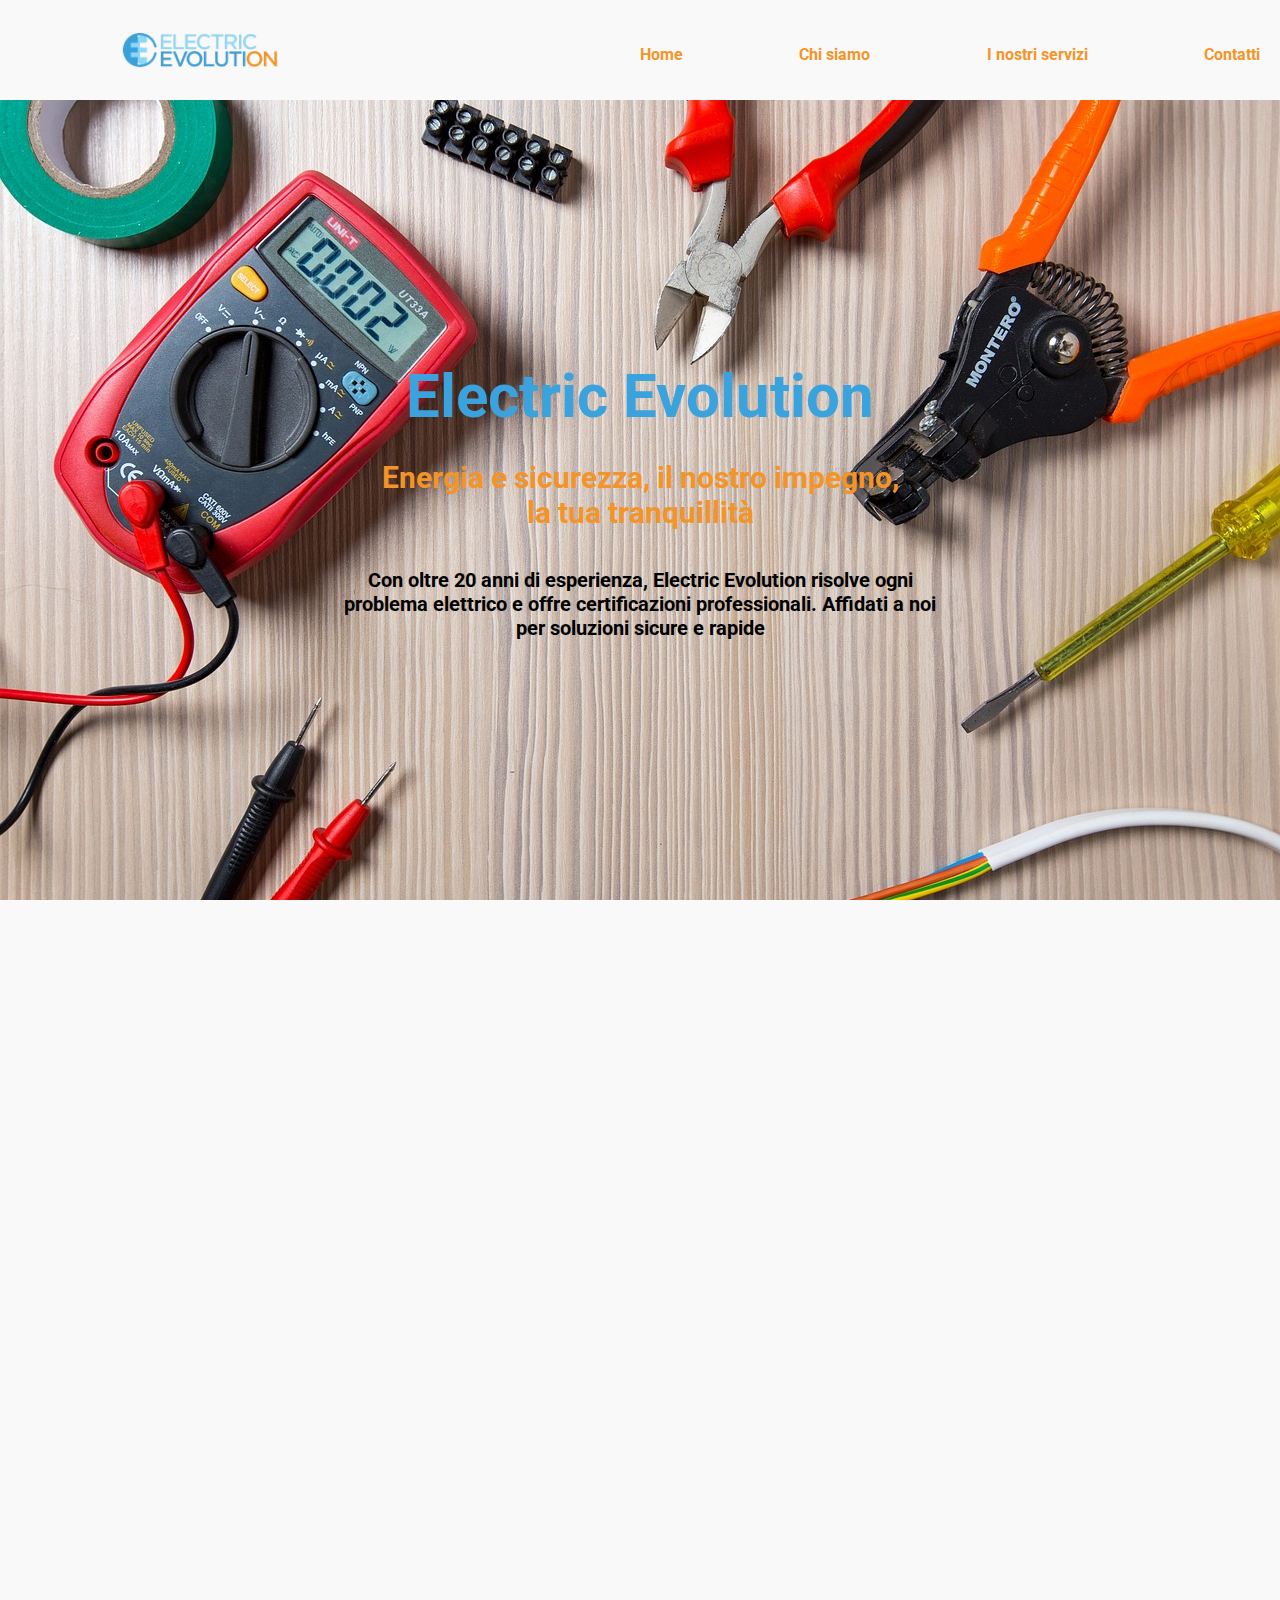
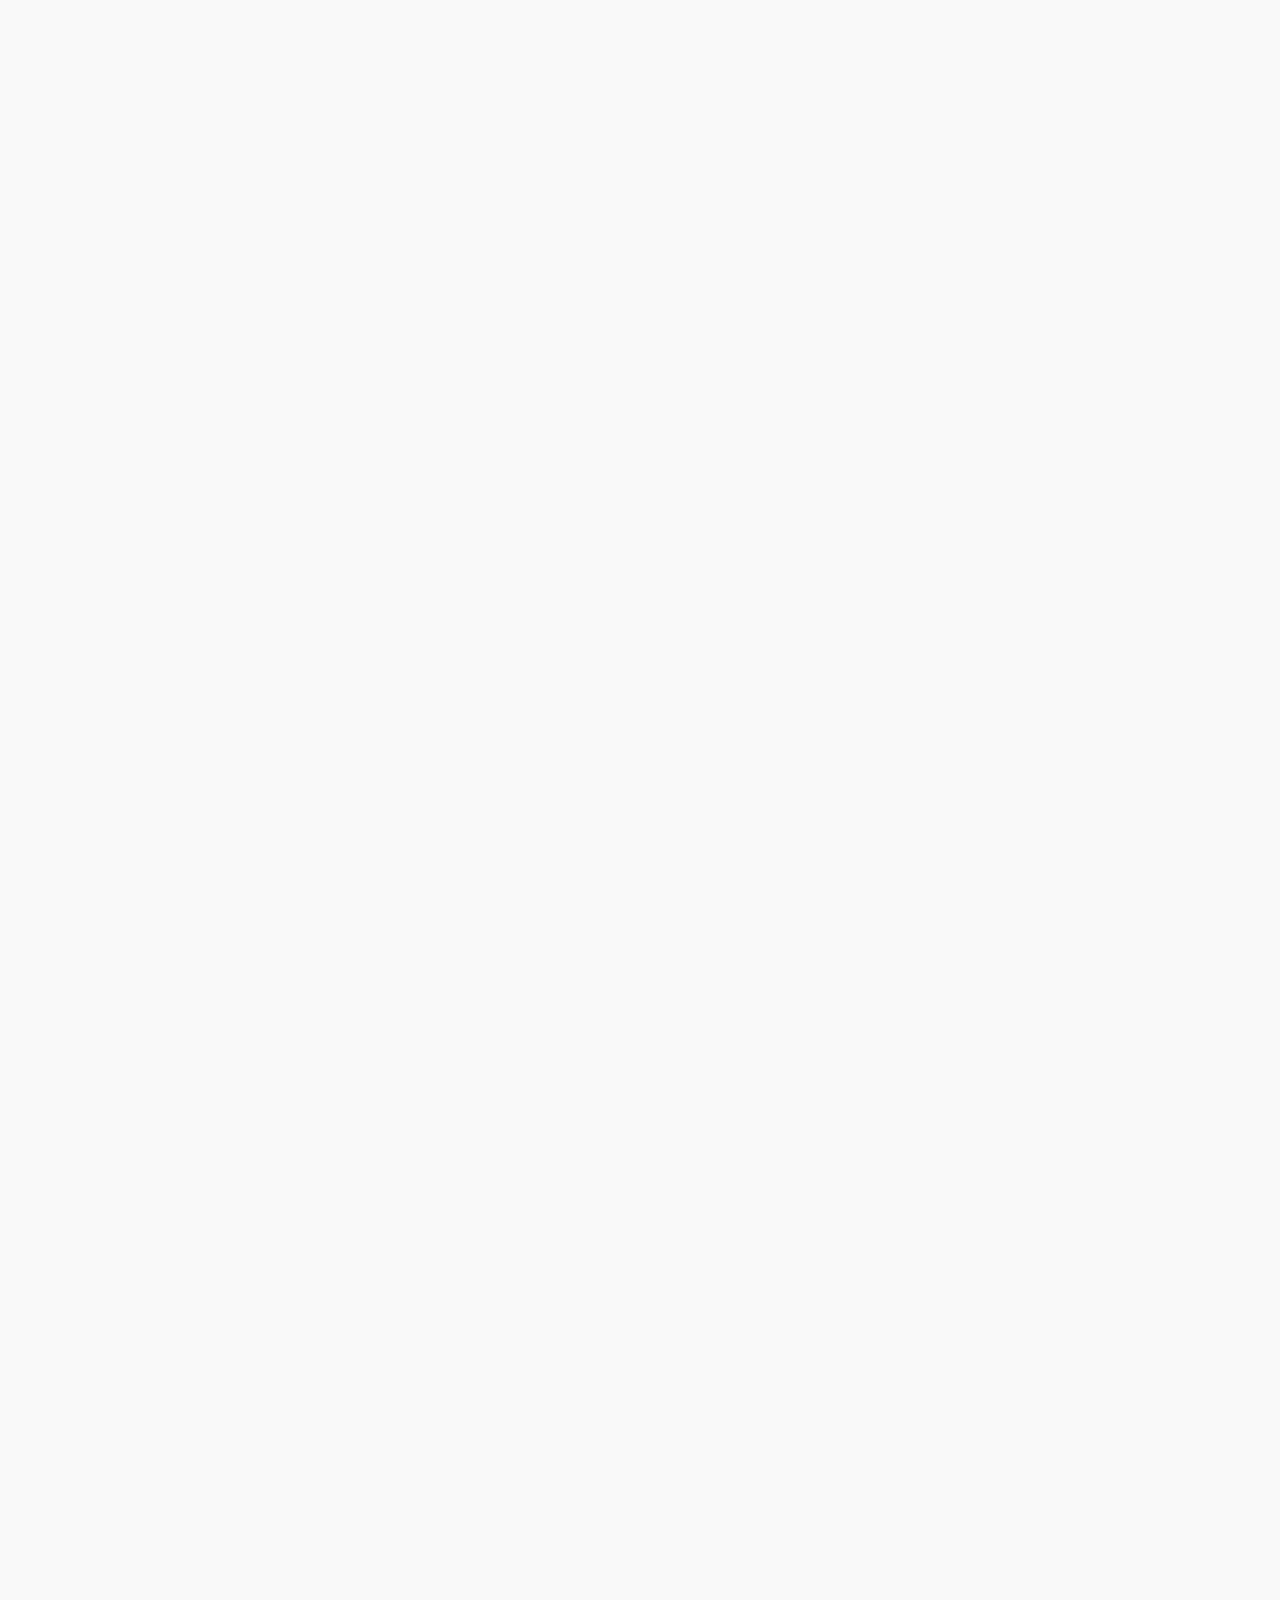
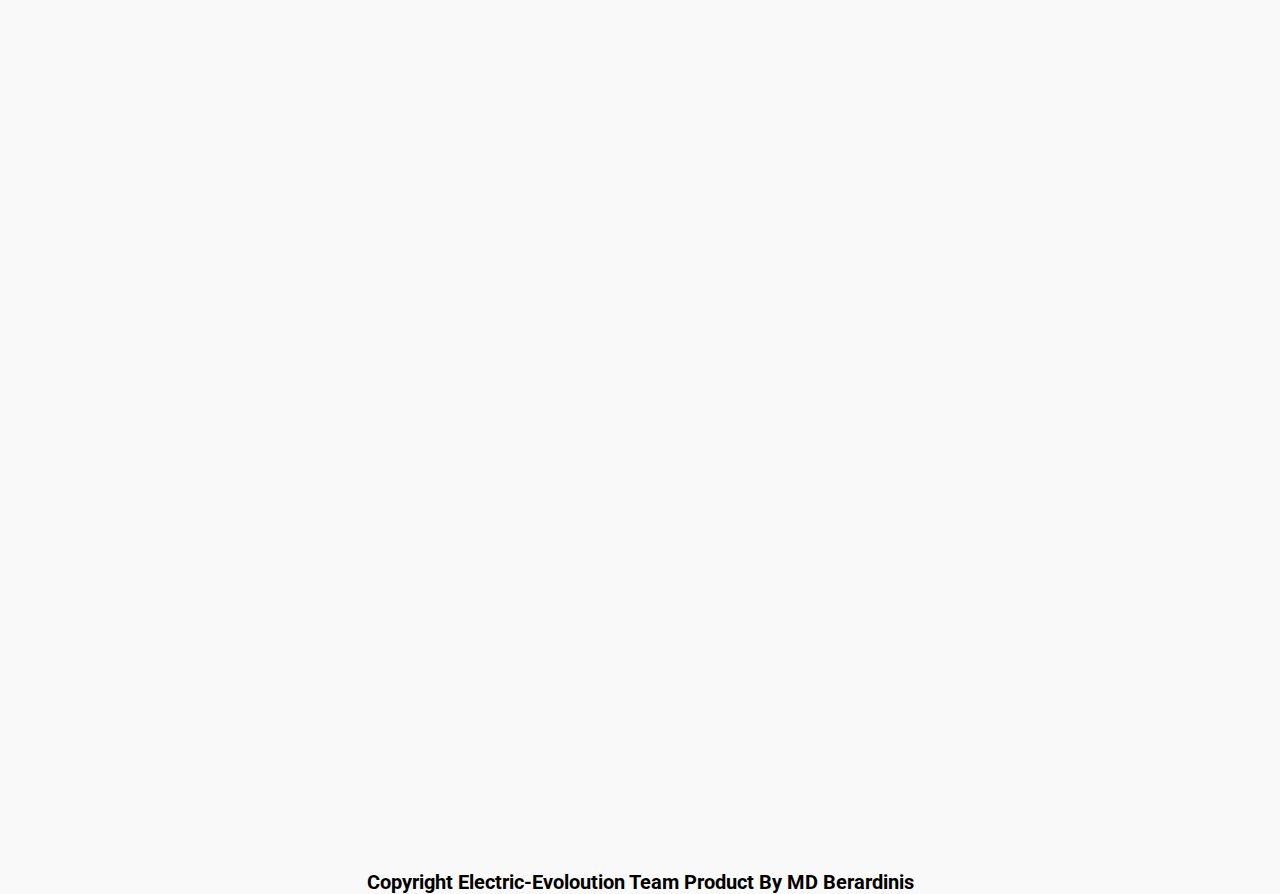
==== index.html @ 636d6061 "piccoli fix stile" ====
<!DOCTYPE html>
<html lang="it">
<head>
    <meta charset="UTF-8">
    <meta name="viewport" content="width=device-width, initial-scale=1.0">
    <title>Electric Evolution</title>
    <link rel="preconnect" href="https://fonts.googleapis.com">
    <link rel="icon" type="image/png" href="img/logo.png">
    <link rel="preconnect" href="https://fonts.gstatic.com" crossorigin>
    <link rel="stylesheet" href="https://cdnjs.cloudflare.com/ajax/libs/animate.css/4.1.1/animate.min.css"/>
    <link rel="stylesheet" href="https://unpkg.com/aos@next/dist/aos.css" />
    <link href="https://fonts.googleapis.com/css2?family=Roboto:ital,wght@0,100;0,300;0,400;0,500;0,700;0,900;1,100;1,300;1,400;1,500;1,700;1,900&display=swap" rel="stylesheet">
    <link rel="stylesheet" href="style.css">
</head>
<body>
    <header>
        <!--div con il Logo-->
        <div class="header-container">
            <div class="logo-container">
                <img src="img/logo.png">
            </div>
            <!--div con le sezioni-->
            <div class="header-section">
                <ul>
                    <li><a class="roboto-light-bold">Home</a></li>
                    <li><a class="roboto-light-bold" onclick="scrollToSection(event, 'lamp-icon')">Chi siamo</a></li>
                    <li><a class="roboto-light-bold" onclick="scrollToSection(event, 'i-nostri-servizi-id')">I nostri servizi</a></li>
                    <li><a class="roboto-light-bold" onclick="scrollToSection(event, 'contatti-id')">Contatti</a></li>
                </ul>
            </div>
        </div>
    </header>
    <div class="main">
        <!-- TITOLO HOME  -->
        <div class="title-container">
            <h1 class="roboto-light-bold animate__animated animate__backInLeft">Electric Evolution</h1>
            <br>
            <h3 class="roboto-light-bold animate__animated animate__backInRight">Energia e sicurezza, il nostro impegno, <br>la tua tranquillità</h3>
            <br>
            <p class="roboto-light-bold animate__animated animate__backInLeft">Con oltre 20 anni di esperienza, Electric Evolution risolve ogni problema elettrico e offre certificazioni professionali. Affidati a noi per soluzioni sicure e rapide</p>
        </div>
    </div>
    <!-- INIZIO SEZIONE CHI SIAMO -->
    <div data-aos="fade-up" class="chi-siamo-section" id="lamp-icon">
        <div>
            <img src="img/light-bulb.png" alt="lamp-icon">
        </div>
        <h1 class="roboto-light-bold">Chi siamo</h1>
        <br>
        <p class="roboto-light-bold">
            Con oltre 20 anni di esperienza, offriamo servizi elettrici di alta qualità per abitazioni, uffici e industrie. La nostra squadra di elettricisti qualificati garantisce soluzioni sicure ed efficienti per ogni esigenza.

            Siamo orgogliosi di collaborare con importanti realtà come Tigre e Conad, che ci hanno scelto per la nostra affidabilità e professionalità.

            Scegli Electric Evolution per un partner che mette passione e competenza in ogni progetto.
        </p>
    </div>
    <!-- FINE SEZIONE CHI SIAMO -->

    <!-- INIZIO SEZIONE I NOSTRI SERVIZI -->
    <div data-aos="fade-up" class="i-nostri-servizi-section" id="i-nostri-servizi-id">
        <h1 class="roboto-light-bold">I nostri servizi</h1>
    </div>
    <div class="servizi-container">
        <div data-aos="fade-up-right" class="servizio-che-compare">
            <div class="servizio-img">
                <img src="img/impianti-elettrici-industriali.jpg">
            </div>
            <div class="servizio-descrizione">
                <h3 class="roboto-light-bold">
                    Impianti elettrici civili e industriali 
                </h3>
                <p class="roboto-light-bold">
                    Offriamo soluzioni elettriche avanzate per abitazioni, uffici e industrie. La nostra esperienza di oltre 20 anni ci permette di progettare e realizzare impianti sicuri, efficienti e conformi alle normative vigenti, garantendo un servizio di alta qualità in ogni settore.
                </p>
            </div>
        </div>
        <div data-aos="fade-up-left" class="servizio-che-compare">
            <div class="servizio-img">
                <img src="img/ali-gr-5-495x400.jpg">
            </div>
            <div class="servizio-descrizione">
                <h3 class="roboto-light-bold">
                    Impianti elettrici alimentari 
                </h3>
                <p class="roboto-light-bold">
                    Specializzati in impianti per l'industria alimentare, assicuriamo soluzioni che rispettano i più alti standard igienico-sanitari. Collaboriamo con importanti realtà come Tigre e Conad, che ci hanno scelto per la nostra affidabilità e competenza in questo settore delicato.
                </p>
            </div>
        </div>
        <div data-aos="fade-up-right" class="servizio-che-compare">
            <div class="servizio-img">
                <img src="img/cablaggio-rete-dati.jpg">
            </div>
            <div class="servizio-descrizione">
                <h3 class="roboto-light-bold">
                    Rete dati calibrata con certificazione 
                </h3>
                <p class="roboto-light-bold">
                    Progettiamo e installiamo reti dati ad alte prestazioni, garantendo una connettività stabile e sicura. Ogni impianto è certificato per assicurare il massimo della qualità e dell'efficienza, essenziale per uffici e industrie moderne.
                </p>
            </div>
        </div>
        <div data-aos="fade-up-left" class="servizio-che-compare">
            <div class="servizio-img">
                <img src="img/antincendio.jpg">
            </div>
            <div class="servizio-descrizione">
                <h3 class="roboto-light-bold">
                    Impianti rilevazione fumo (antincendio) 
                </h3>
                <p class="roboto-light-bold">
                    Realizziamo impianti di rilevazione fumo all'avanguardia, indispensabili per la sicurezza di edifici civili e industriali. La nostra tecnologia avanzata assicura una rapida individuazione degli incendi, proteggendo persone e beni.
                </p>
            </div>
        </div>
        <div data-aos="fade-up-right" class="servizio-che-compare">
            <div class="servizio-img">
                <img src="img/microfono-impianto-evac.jpg">
            </div>
            <div class="servizio-descrizione">
                <h3 class="roboto-light-bold">
                    Impianti EVAC (Emergency Voice Alarm Communication)
                </h3>
                <p class="roboto-light-bold">
                    Installiamo sistemi EVAC per una gestione efficace delle emergenze. Questi impianti permettono di comunicare rapidamente e chiaramente con gli occupanti degli edifici, facilitando l'evacuazione in situazioni di emergenza.
                </p>
            </div>
        </div>
        <div data-aos="fade-up-left" class="servizio-che-compare">
            <div class="servizio-img">
                <img src="img/Impianti-idraulici-per-il-riscaldamento-domestico.jpg">
            </div>
            <div class="servizio-descrizione">
                <h3 class="roboto-light-bold">
                    Impianti idraulici
                </h3>
                <p class="roboto-light-bold">
                    Oltre ai servizi elettrici, offriamo anche la progettazione e realizzazione di impianti idraulici. Garantiamo soluzioni integrate e di alta qualità per soddisfare ogni esigenza abitativa e industriale, assicurando la massima efficienza e sicurezza.
                </p>
            </div>
        </div>
    </div>
    <!-- FINE SEZIONE I NOSTRI SERVIZI -->

    <!-- INIZIO SEZIONE CONTATTI -->
    <div data-aos="fade-up" class="contatti-section" id="contatti-id">
        <h1 class="roboto-light-bold">Contattaci</h1>
    </div>
    <div class="all-contact-container">
        <div data-aos="zoom-in" class="contatti-container">
            <div class="contatti-img">
                <img src="img/google_mail_gmail_logo_icon_159346.png" alt="email-img">
            </div>
            <div class="contatti-info">
                <h1 class="roboto-light-bold">Email</h1>
                <p class="roboto-light-bold">electricevolution74@gmail.com</p>
            </div>
        </div>
        <div data-aos="zoom-in" class="contatti-container">
            <div class="contatti-img">
                <img src="img/Whatsapp_icon-icons.com_66931.png" alt="email-img">
            </div>
            <div class="contatti-info">
                <h1 class="roboto-light-bold">Assistenza e richieste</h1>
                <p class="roboto-light-bold">3929048409</p>
            </div>
        </div>
        <div data-aos="zoom-in" class="contatti-container">
            <div class="contatti-img">
                <img src="img/info_information_icon_178159.png" alt="email-img">
            </div>
            <div class="contatti-info">
                <h1 class="roboto-light-bold">Eccoci per tutte le info aziendali</h1>
                <p class="roboto-light-bold">
                    <a href="https://eccoci.online/electric-evolution" target="_blank">https://eccoci.online/electric-evolution</a>
                </p>
            </div>
        </div>
    </div>
    <!-- FINE SEZIONE CONTATTI -->

</body>
<footer>
    <p class="roboto-light-bold">
        Copyright Electric-Evoloution Team Product By MD Berardinis
    </p>
</footer>

<!--Scripting-->
<script src="https://unpkg.com/aos@next/dist/aos.js"></script>
<script>
    AOS.init();

    function scrollToSection(event, sectionId) {
        event.preventDefault();
        document.getElementById(sectionId).scrollIntoView({ behavior: 'smooth' });
    }
</script>
</html>
---- style.css ----
*{
    padding: 0;
    margin: 0;
    box-sizing: border-box;
}
body{
    background-color: var(--white-background);
}

:root {
    --primary-color: #3AA2DC;
    --secondary-color: #F59426;
    --white-background: #F9F9F9;
    --font-size: 16px;
}

/* -- Font del sito  */
.roboto-thin {
    font-family: "Roboto", sans-serif;
    font-weight: 100;
    font-style: normal;
}

.roboto-light {
    font-family: "Roboto", sans-serif;
    font-weight: 300;
    font-style: normal;
}

.roboto-light-bold {
    font-family: "Roboto", sans-serif;
    font-weight: 300;
    font-style: normal;
    font-weight: bold;
}

.roboto-regular {
    font-family: "Roboto", sans-serif;
    font-weight: 400;
    font-style: normal;
}
/* -- Fine Font  */

/* INIZIO HEADER */
.header-container {
    height: 100px;
    width: 100%;
    display: flex;
    align-items: center;
    justify-content: space-between;
    background-color: var(--white-background); /* Corretto */
}

.logo-container {
    height: 70%;
    width: 200px;
    margin-left: 100px;
}

.logo-container > img {
    height: 100%;
    width: 100%;
    object-fit: cover;
}

.header-section {
    width: 50%;
    height: 70%;
}

.header-section li{
    color: var(--secondary-color);
}

.header-section > ul {
    list-style: none;
    display: flex;
    justify-content: space-between;
    padding-top: 30px;
    padding-right: 20px;
}

/* FINE HEADER */


/*Inizio main*/
.main {
    width: 100%;
    height: 800px;
    background-image: url(img/tool-2766835_1280.jpg);
    background-repeat: no-repeat;
    background-size: cover;
    background-position: center center;
    display: flex;
    align-items: center;
    justify-content: center;
}

.title-container {
    width: 100%;
    max-width: 600px; /* Imposta una larghezza massima per evitare che il contenuto diventi troppo largo */
    text-align: center; /* Centra il testo all'interno del contenitore */
}

.title-container h1{
    color: var(--primary-color);
    font-size: 60px;
    
}
.title-container h3{
    color: var(--secondary-color);
    font-size: 30px;
}
.title-container p {
    font-size: 20px;
}

.title-container h1 {
    margin-bottom: 10px; /* Spazio sotto l'h1 */
}

.title-container h3 {
    margin-bottom: 20px; /* Spazio sotto l'h3 */
}

/* SEZIONE CHI SIAMO    */
.chi-siamo-section{
    width: 100%;
    text-align: center;
    max-width: 600px;
    margin: auto;
    margin-top: 40px;
    font-size: 20px;
}

.chi-siamo-section h1{
    color: var(--secondary-color);
    font-size: 50px;
}

#lamp-icon img{
    max-height: 300px;
}


/* SEZIONE I nostri servizi    */
.i-nostri-servizi-section{
    width: 100%;
    text-align: center;
    margin-top: 80px;
}


.i-nostri-servizi-section h1{
    color: var(--secondary-color);
    font-size: 50px;
}

.servizi-container{
    margin-top: 60px;
}

.servizio-che-compare{
    display: flex;
    justify-content: space-between;
    align-items: center;
    width: 70%;
    margin: auto;
    margin-bottom: 50px;
}

.servizio-img{
    height: 200px;
    width: 400px;
    min-height: 200px;
    min-width: 400px;
}

.servizio-img img{
    height: 100%;
    width: 100%;
    object-fit: cover;
}

.servizio-descrizione{
    max-width: 300px;
    min-width: 200px;
    text-align: center;
}

.servizio-descrizione h3{
    color: var(--secondary-color);
    font-size: 18px;
    margin-bottom: 10px;
}

/* SEZIONE Contatti    */

.contatti-section{
    width: 100%;
    text-align: center;
    margin-top: 80px;
}

.contatti-section h1{
    color: var(--secondary-color);
    font-size: 50px;
}

.all-contact-container{
    width: 60%;
    margin: auto;
    margin-top: 100px;
}

.contatti-container{
    display: flex;
    justify-content: space-around;
    align-items: center;
    width: 100%;
    height: 150px;
    margin-bottom: 80px;
}

.contatti-img{
    height: auto;
    width: 200px;
    min-height: 200px;
    min-width: 200px;
}


.contatti-img img{
    height: 100%;
    width: 100%;
    object-fit: cover; 
}

.contatti-info{
    min-width: 300px;
    max-width: 300px;
    text-align: center;
}

.contatti-info h1{
    color: var(--secondary-color);
    font-size: 40px;
}

.contatti-info p{
    font-size: 20px;
    font-weight: bolder;
}

footer{
    text-align: center;
    margin-top: 30px;
    font-size: 20px;

}

/* Media queries per rendere il sito responsive */
@media (max-width: 768px) {
    .logo-container{
        margin-left: 0px;
        width: 150px;
    }
    .header-container{
        justify-content: stretch;
    }

    .header-section{
        width: 100%;
        font-size: 12px;
    }
    .header-section ul li {
        margin-bottom: 10px;
    }

    .main {
        height: 500px;
        padding: 20px;
        width: 100%;
    }

    .title-container h1 {
        font-size: 40px;
        margin-bottom: 100px;
    }

    .title-container h3 {
        font-size: 20px;
    }

    .title-container p {
        font-size: 16px;
        margin-bottom: 50px;
    }

    .servizio-che-compare {
        flex-direction: column;
        width: 90%;
    }

    .servizio-img {
        width: 100%;
        margin-bottom: 20px;
    }

    .servizio-descrizione {
        max-width: 100%;
        width: 100%;
    }

    .all-contact-container {
        width: 90%;
    }

    .contatti-container {
        flex-direction: column;
        height: auto;
    }

    .contatti-img,
    .contatti-info {
        max-width: 100%;
        width: 100%;
    }
}
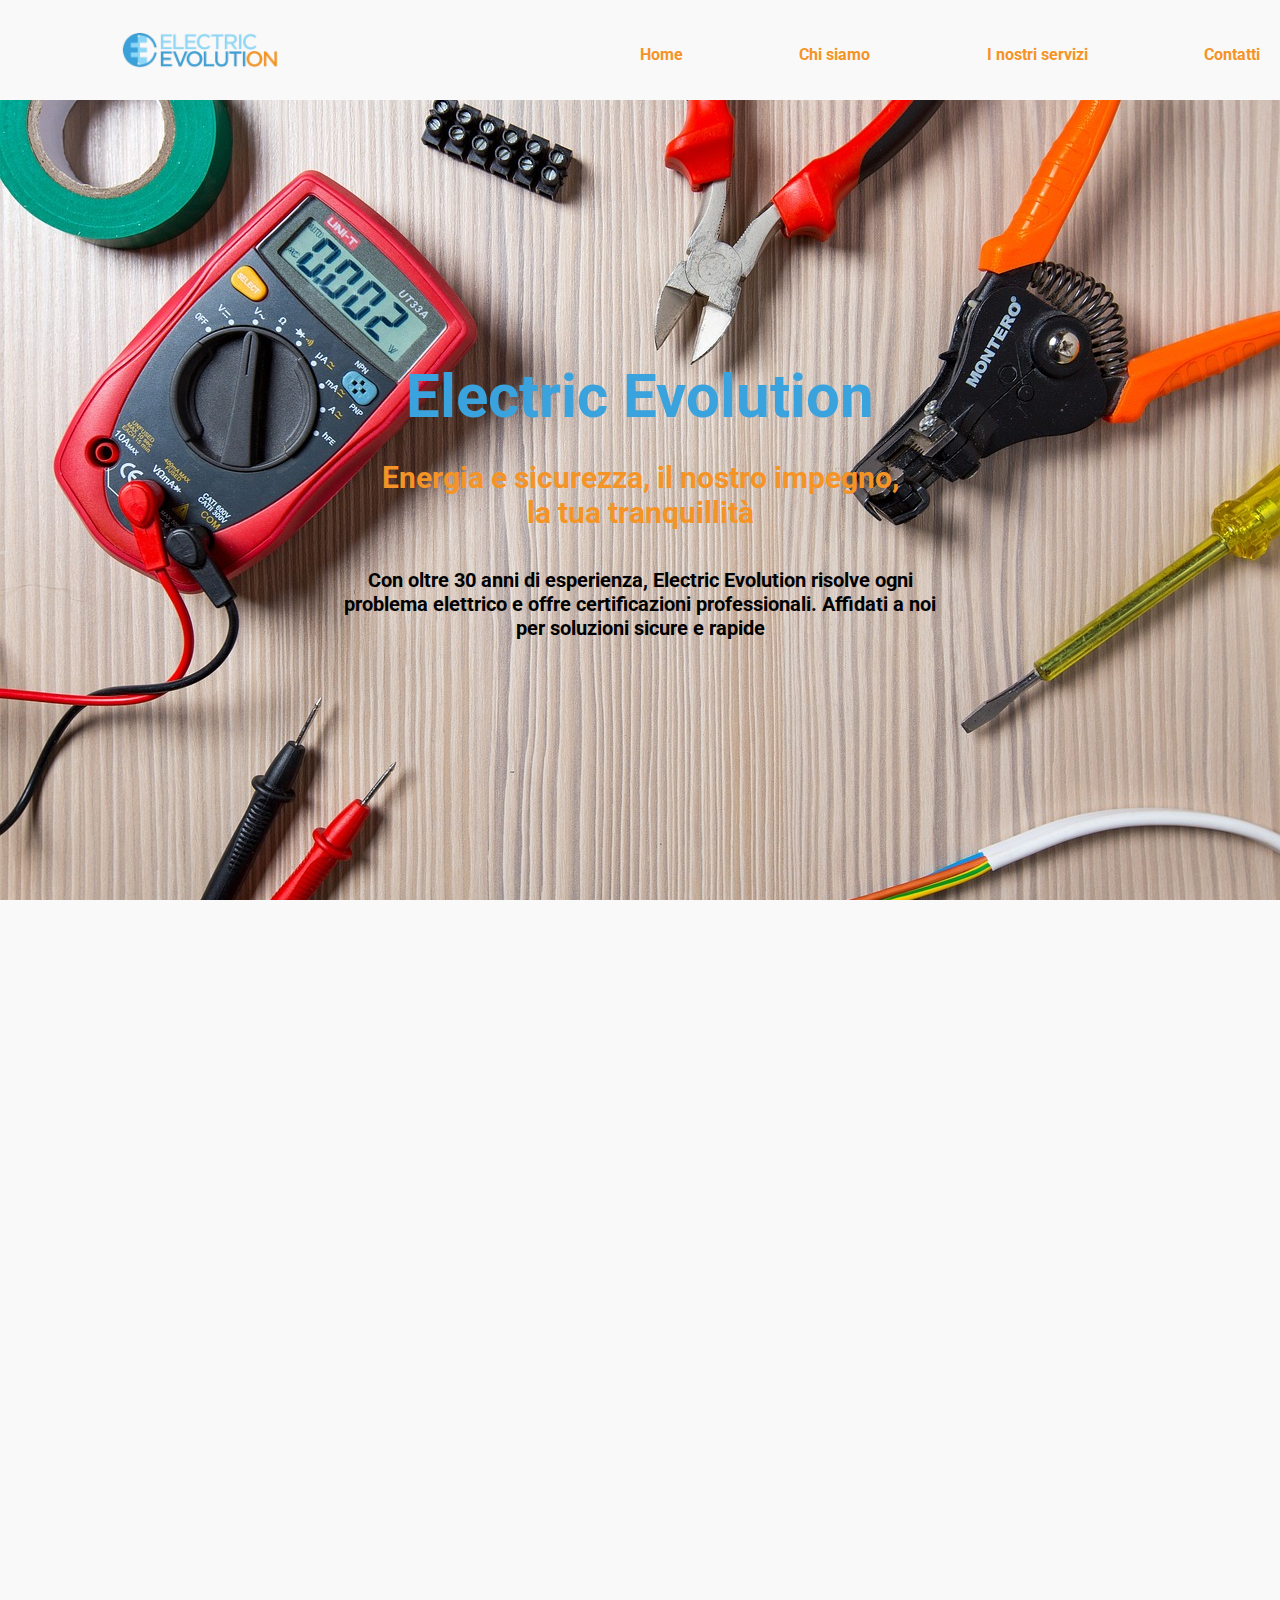
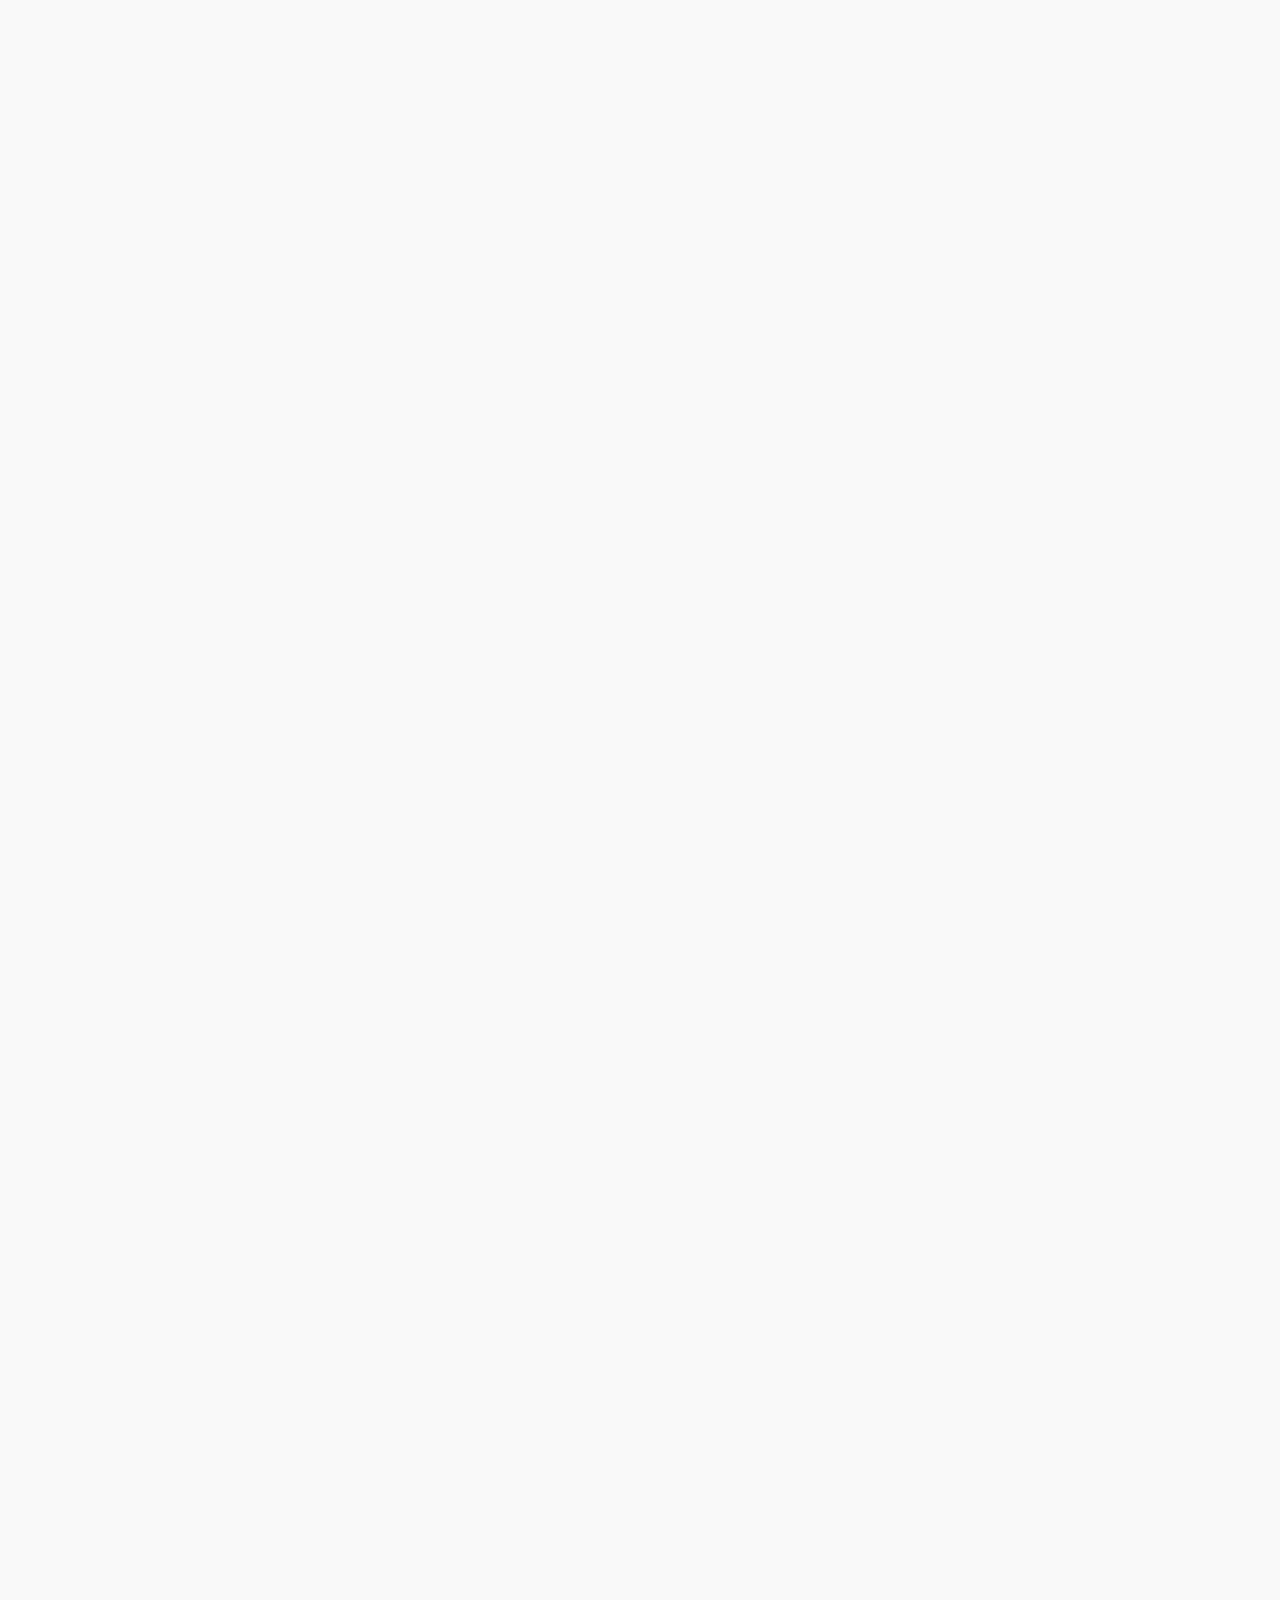
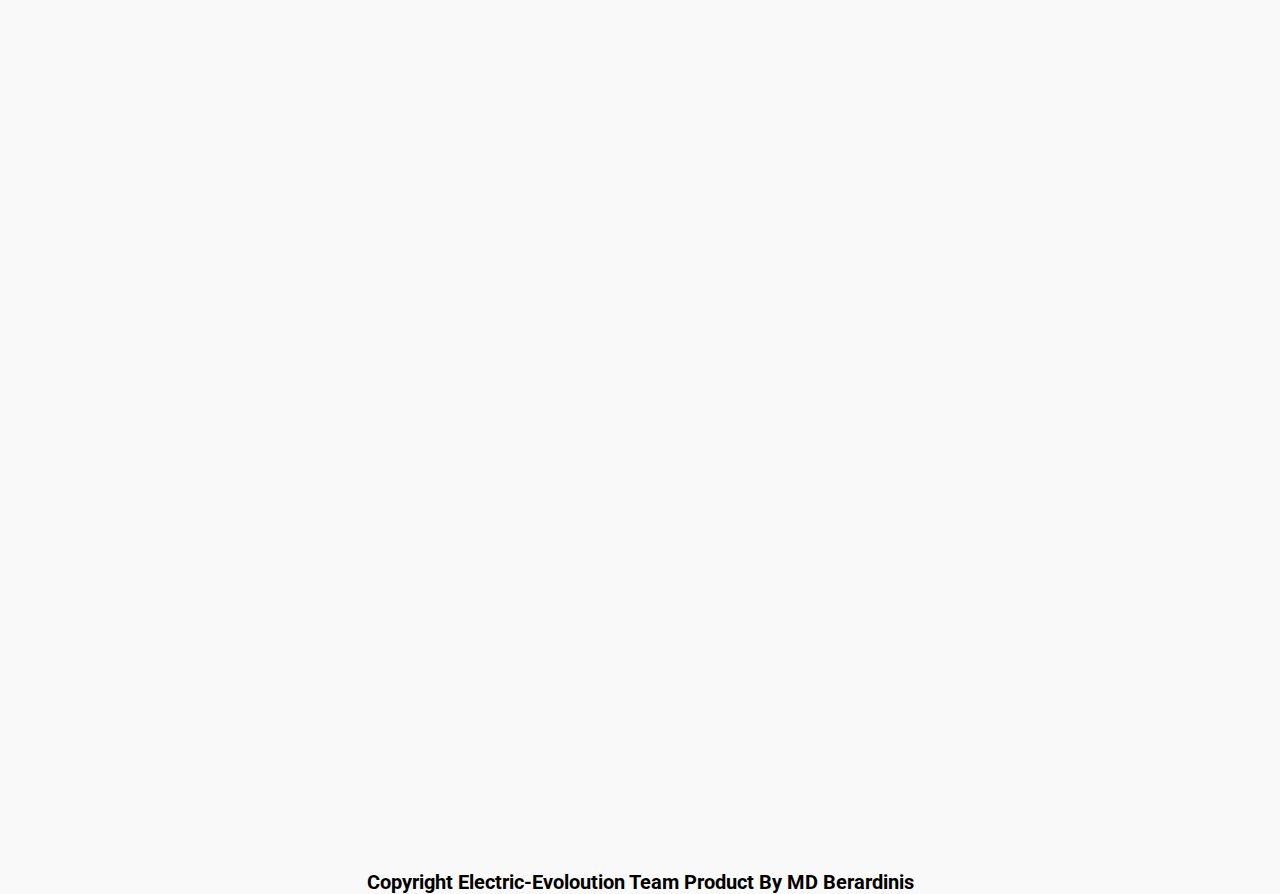
==== commit 2948756e: "30 anni fix" ====
--- a/index.html
+++ b/index.html
@@ -37,7 +37,7 @@
             <br>
             <h3 class="roboto-light-bold animate__animated animate__backInRight">Energia e sicurezza, il nostro impegno, <br>la tua tranquillità</h3>
             <br>
-            <p class="roboto-light-bold animate__animated animate__backInLeft">Con oltre 20 anni di esperienza, Electric Evolution risolve ogni problema elettrico e offre certificazioni professionali. Affidati a noi per soluzioni sicure e rapide</p>
+            <p class="roboto-light-bold animate__animated animate__backInLeft">Con oltre 30 anni di esperienza, Electric Evolution risolve ogni problema elettrico e offre certificazioni professionali. Affidati a noi per soluzioni sicure e rapide</p>
         </div>
     </div>
     <!-- INIZIO SEZIONE CHI SIAMO -->
@@ -48,7 +48,7 @@
         <h1 class="roboto-light-bold">Chi siamo</h1>
         <br>
         <p class="roboto-light-bold">
-            Con oltre 20 anni di esperienza, offriamo servizi elettrici di alta qualità per abitazioni, uffici e industrie. La nostra squadra di elettricisti qualificati garantisce soluzioni sicure ed efficienti per ogni esigenza.
+            Con oltre 30 anni di esperienza, offriamo servizi elettrici di alta qualità per abitazioni, uffici e industrie. La nostra squadra di elettricisti qualificati garantisce soluzioni sicure ed efficienti per ogni esigenza.
 
             Siamo orgogliosi di collaborare con importanti realtà come Tigre e Conad, che ci hanno scelto per la nostra affidabilità e professionalità.
 
@@ -71,7 +71,7 @@
                     Impianti elettrici civili e industriali 
                 </h3>
                 <p class="roboto-light-bold">
-                    Offriamo soluzioni elettriche avanzate per abitazioni, uffici e industrie. La nostra esperienza di oltre 20 anni ci permette di progettare e realizzare impianti sicuri, efficienti e conformi alle normative vigenti, garantendo un servizio di alta qualità in ogni settore.
+                    Offriamo soluzioni elettriche avanzate per abitazioni, uffici e industrie. La nostra esperienza di oltre 30 anni ci permette di progettare e realizzare impianti sicuri, efficienti e conformi alle normative vigenti, garantendo un servizio di alta qualità in ogni settore.
                 </p>
             </div>
         </div>
--- a/style.css
+++ b/style.css
@@ -297,6 +297,10 @@
         margin-bottom: 50px;
     }
 
+    .chi-siamo-section p{
+        margin: 20px;
+    }
+
     .servizio-che-compare {
         flex-direction: column;
         width: 90%;
